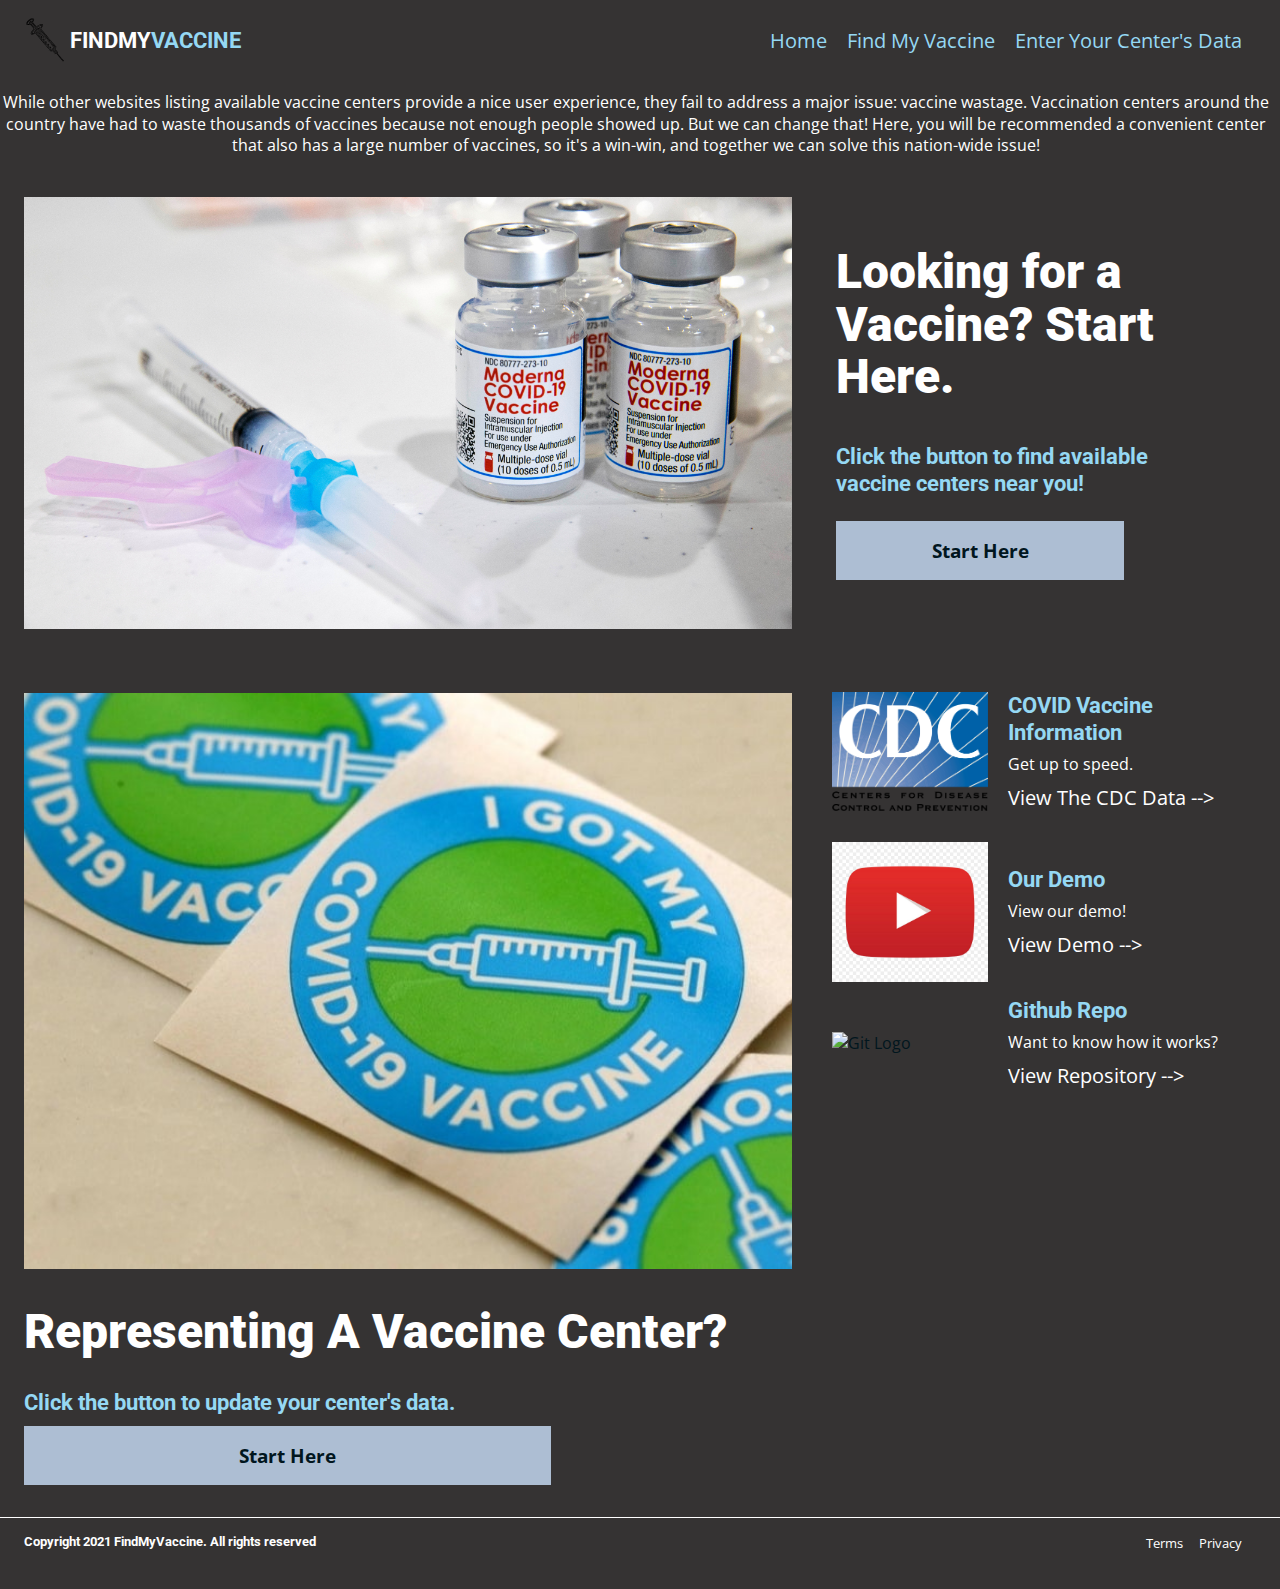
==== FindMyVaccineV3/index.html @ 6fdd0735 "Add files via upload" ====
<!DOCTYPE html>
<html>
  <head>
    <link rel="stylesheet" type="text/css" href="./resources/style.css">
    <link href="https://fonts.googleapis.com/css?family=Open+Sans:400,700|Roboto:400,700" rel="stylesheet">
    <title>FindMyVaccine</title>
    <link rel="icon" href="./resources/assets/images/ic-logo.ico">
  </head>
  <body>

    <!-- Header -->

    <header>
      <div class="logo">
        <img src="./resources/assets/images/vaccine-logo.svg" alt="Vaccine Logo">
        <h3 class="title-bar">FINDMY<span>VACCINE</span</h3>
      </div>
      <nav class="desktop">
        <a href="#">Home</a>
        <a href="./findVaccine.html">Find My Vaccine</a>
        <a href="./enterData.html">Enter Your Center's Data</a>
      </nav>
    </header>

    <!-- Main Section -->

    <main>

      <!-- Users -->

      <section class="paragraph">
        <div class="para">
          <p>While other websites listing available vaccine centers provide a nice user experience, they fail to address a major issue: vaccine wastage. Vaccination centers around the country have had to waste thousands of vaccines because not enough people showed up. But we can change that! Here, you will be recommended a convenient center that also has a large number of vaccines, so it's a win-win, and together we can solve this nation-wide issue!</p>
        </div>
      </section>

      <section class="landing-box">
        <img src="./resources/assets/images/moderna-img.jpeg" alt="Moderna">
        <div class="side-text">
          <h1>Looking for a Vaccine? Start Here.</h1>
          <h3>Click the button to find available vaccine centers near you!</h3>
          <a href="./findVaccine.html" class="start">Start Here</a>
        </div>
      </section>

      <!-- Centers -->

      <section class="information">
        <div class="multi-container">
          <div class="main-pic-box">
            <img src="./resources/assets/images/covid-centers.jpeg" alt="Student enjoying book outside">
            <div class="side-text">
              <h1>Representing A Vaccine Center?</h1>
              <h3>Click the button to update your center's data.</h3>
              <a href="./enterData.html" class="start">Start Here</a>
            </div>
          </div>
          <div class="stacked-content-box">
            <div class="content-box">
              <img id="pc-pic" src="./resources/assets/images/cdc-logo.png" alt="Bird's eye view of orientation" title="">
              <div class="side-text">
                <h3>COVID Vaccine Information</h3>
                <p>Get up to speed.</p>
                <a href="https://covid.cdc.gov/covid-data-tracker/#vaccinations" target="_blank">View The CDC Data --></a>
              </div>
            </div>
            <div class="content-box">
              <img id="pc-pic" src="./resources/assets/images/youtube-logo.jpeg" alt="Indoors look at common area" title="">
              <div class="side-text">
                <h3>Our Demo</h3>
                <p>View our demo!</p>
                <a href="#" target="_blank">View Demo --></a>
              </div>
            </div>
            <div class="content-box">
              <img id="pc-pic" src="./resources/assets/images/GitHub-mark.png" alt="Git Logo" title="">
              <div class="side-text">
                <h3>Github Repo</h3>
                <p>Want to know how it works?</p>
                <a href="#" target="_blank">View Repository --></a>
              </div>
            </div>
          </div>
        </div>
      </section>
    </main>
<!-- Footer Section -->

    <footer>
      <h5>Copyright 2021 FindMyVaccine. All rights reserved</h5>
      <nav class="legal">
          <span>Terms</span>
          <span>Privacy</span>
      </nav>
    </footer>
  </body>
</html>
---- FindMyVaccineV3/resources/style.css ----
/* Universal Styles */

* {
  margin: 0;
  padding: 0;
}

html {
  font-family: "Open Sans", sans-serif;
  font-size: 16px;
  color: #ffffff;
  background-color: rgb(53, 51, 51);
}

main {
  font-family: "Open Sans", sans-serif;
  position:relative;    /* handle fixed menu bar */
  top: 4rem;
  color: #01161E;
}

section {
  width: auto 0;
}

a {
  font-family: "Open Sans", sans-serif;
  text-decoration: none;
  padding-left: 1rem;
  color: #95d8f3;
  font-size: 1.25rem;
}

h1 {
  font-family: "Roboto", sans-serif;
  font-size: 3rem;
  font-weight: 900;
  line-height: 1.1;
  color: white;
}

h2 {
  font-family: "Roboto", sans-serif;
  font-size: 2.4rem;
  font-weight: bold;
  padding: 2rem 0;
}

h3 {
  font-family: "Roboto", sans-serif;
  font-size: 1.4rem;
  line-height: 1.2;
  font-weight: bold;
  color: #95d8f3;
}

h5, footer span {
  font-size: 0.8rem;
  color: #01161E;
}

p {
  line-height: 1.35;
  padding: 0.5rem 0.5rem 0.5rem 0;
  color: white;
}

/* Header Section */

header {
  background-color: rgb(53, 51, 51);
  height: 5rem;
  width: 100%;
  display: flex;
  justify-content: space-between;
  position: fixed;
  margin-top: 0px;
  z-index: 15;
}

header img {
  height: 3rem;
  padding: 0 2% 0 1.5rem;
}


.logo {
  display: flex;
  justify-content: space-between;
  align-items: center;
}

.title-bar {
  color: #ffffff;
}

.title-bar span {
  padding: 0;
  font-weight: bold;
  color: #95d8f3;
}

/* Navigation */

nav {
  padding-right: 3%;
  align-self: center;
  display: flex;
}

.desktop {
  display: inline-block;
}

.mobile {
  display: none;
}

/* Paragraph */

.para {
  padding-top: 20px;
}
.paragraph p {
  text-align: center;
}
/* Start Banner */

.side-text {
  display: inline-flex;
  flex-flow: column;
  justify-content: space-between;
  vertical-align: middle;
}
.main-pic-box .side-text h1 {
  margin-bottom: 30px;
  text-align: center;
}

.main-pic-box .side-text h3 {
  margin-bottom: 10px;
  color: #95d8f3;
}
.landing-box .side-text h1 {
  margin-bottom: 15px;
}

.landing-box img {
  display: inline-block;
  vertical-align: middle;
  width: 60%;
  margin: 2rem 2.5rem 2rem 1.5rem;
  flex-shrink: 0;
}

.landing-box h3 {
    margin: 1.5rem 0;
}

.landing-box .side-text {
    width: 30%;
    box-sizing: border-box;
}

.landing-box p, .main-pic-box p {
    margin-bottom: 1.5rem;
}

.above-form {
  margin: auto;
  width: 600px;
  text-align: center;
  padding-top: 15px;
}

.above-form h1 {
  margin-bottom: 15px;
}

input[type=text], select {
  width: 100%;
  padding: 12px 10px;
  margin: 8px 0;
  display: inline-block;
  border: 1px solid #ccc;
  border-radius: 4px;
  box-sizing: border-box;
}

input[type=submit] {
  width: 100%;
  background-color: #95d8f3;
  color: black;
  padding: 14px 20px;
  margin: 8px 0;
  border: none;
  border-radius: 4px;
  cursor: pointer;
}

input[type=submit]:hover {
  background-color: #FF7954;
}

.form {
  margin: auto;
  padding-bottom: 30px;
  width: 500px;
}

label {
  color: white;
}

/* Start Here Button */

.start {
  width: 75%;
  background-color: #ADBED3;
  color: #01161E;
  font-size: 1.2rem;
  padding: 1rem 0;
  text-align: center;
  transition:color 400ms, background-color 400ms;
  font-weight: bold;
}

.start:hover {
  background-color: #FF7954;
  color: #01161E;
}

/* Large Containers */

.multi-container {
  width: 100%;
  display: flex;
  flex-wrap: nowrap;
  background-color: rgb(53, 51, 51);
}

.main-pic-box {
  width: 60%;
  max-height: 50%;
  padding: 2rem 1.5rem;
}

.main-pic-box img, video {
  width: 100%;
  margin-bottom: 2rem;
}

.main-pic-box h2 {
  padding: 0 0 1.5rem 0;
}

#mobile-pic {
  display: none;
}
/* Small Containers*/

.stacked-content-box {
  display: flex;
  flex-flow: column;
  vertical-align: top;
  margin-top: 1rem;
  width: 35%;
}

.content-box img {
  width: 35%;
  margin: 3.5%;
  vertical-align: middle;
  display: inline-block;
}

.content-box .side-text {
  width: 56%;
}

.content-box a {
  color: #ffffff;
  padding: 0;
}

.thesis .main-pic-box {
  padding: 1rem 1rem 1.5rem 1.5rem;
}

.success-section {
  color: white;
  text-align: center;
}

.result {
  text-align: center;
}

.result h2 {
  color: #95d8f3;
  margin-left: 5px;
  margin-right: 5px;
  display: inline;
  text-align: center;
}

.data-success {
  text-align: center;
}

.data-success h1 {
  color: #95d8f3;
}
/* Footer Section*/

footer {
  background-color: rgb(53, 51, 51);
  border-top: 1px solid #ffffff;
  display: flex;
  justify-content: space-between;
  position:relative;    /* handle fixed menu bar */
  top: 4rem;
  width: 100%
}

footer h5 {
  font-family: "Roboto", sans-serif;
  display: inline-block;
  padding: 1rem 1.5rem;
  margin-bottom: 1.5rem;
  color: white;
}

footer nav {
  align-self: auto;
  padding-top: 1rem;
}

footer span {
  padding-left: 1rem;
  color: white;
}

/* Tablet Settings for Smoother Transition */

@media only screen and (max-width:825px) {

  .landing-box img, .main-pic-box {
    width: 40%;
  }
  .landing-box .side-text, .stacked-content-box {
    width: 45%;
  }
  .course-box {
    width: 45%;
  }
}

/* Mobile Settings */

@media only screen and (max-width:470px) {

/* Do Not Display */

footer nav, .desktop, .logo, .information .main-pic-box,
.thesis .stacked-content-box, .thesis p, .thesis h3, .course-box img,
.course-box p, #pc-pic {
  display: none;
}

/* Mobile Header */

.mobile {
  display: flex;
  justify-content: space-around;
  width: 100%;
}

.mobile img {
  width: auto;
  height: 90%;
}

/* Mobile Start Banner */

.start {
  width: 100%;
  align-self: center;
}

.landing-box img {
  width: 90%;
  padding: 2rem 1rem;
  margin: auto;
}

.landing-box .side-text {
  width: 100%;
  padding: 0 1rem;
  margin: auto;
}

/* Mobile Campus Section */

.stacked-content-box, .content-box .side-text{
  width: 100%;
  background-color: white;
}

.content-box {
  display: flex;
  flex-flow: column;
}

#mobile-pic {
  display: block;
  box-sizing: border-box;
  padding: 1rem 1rem 1.5rem 1rem;
}

.content-box img {
  width: 100%;
  margin: auto;
  background-color: white;
}

.content-box .side-text {
  box-sizing: border-box;
  padding: 1rem;
}

.content-box a {
  font-size: 1rem;
}

/* Mobile Footer */

h5 {
  margin: 1.5rem 0 0 0;
}

}
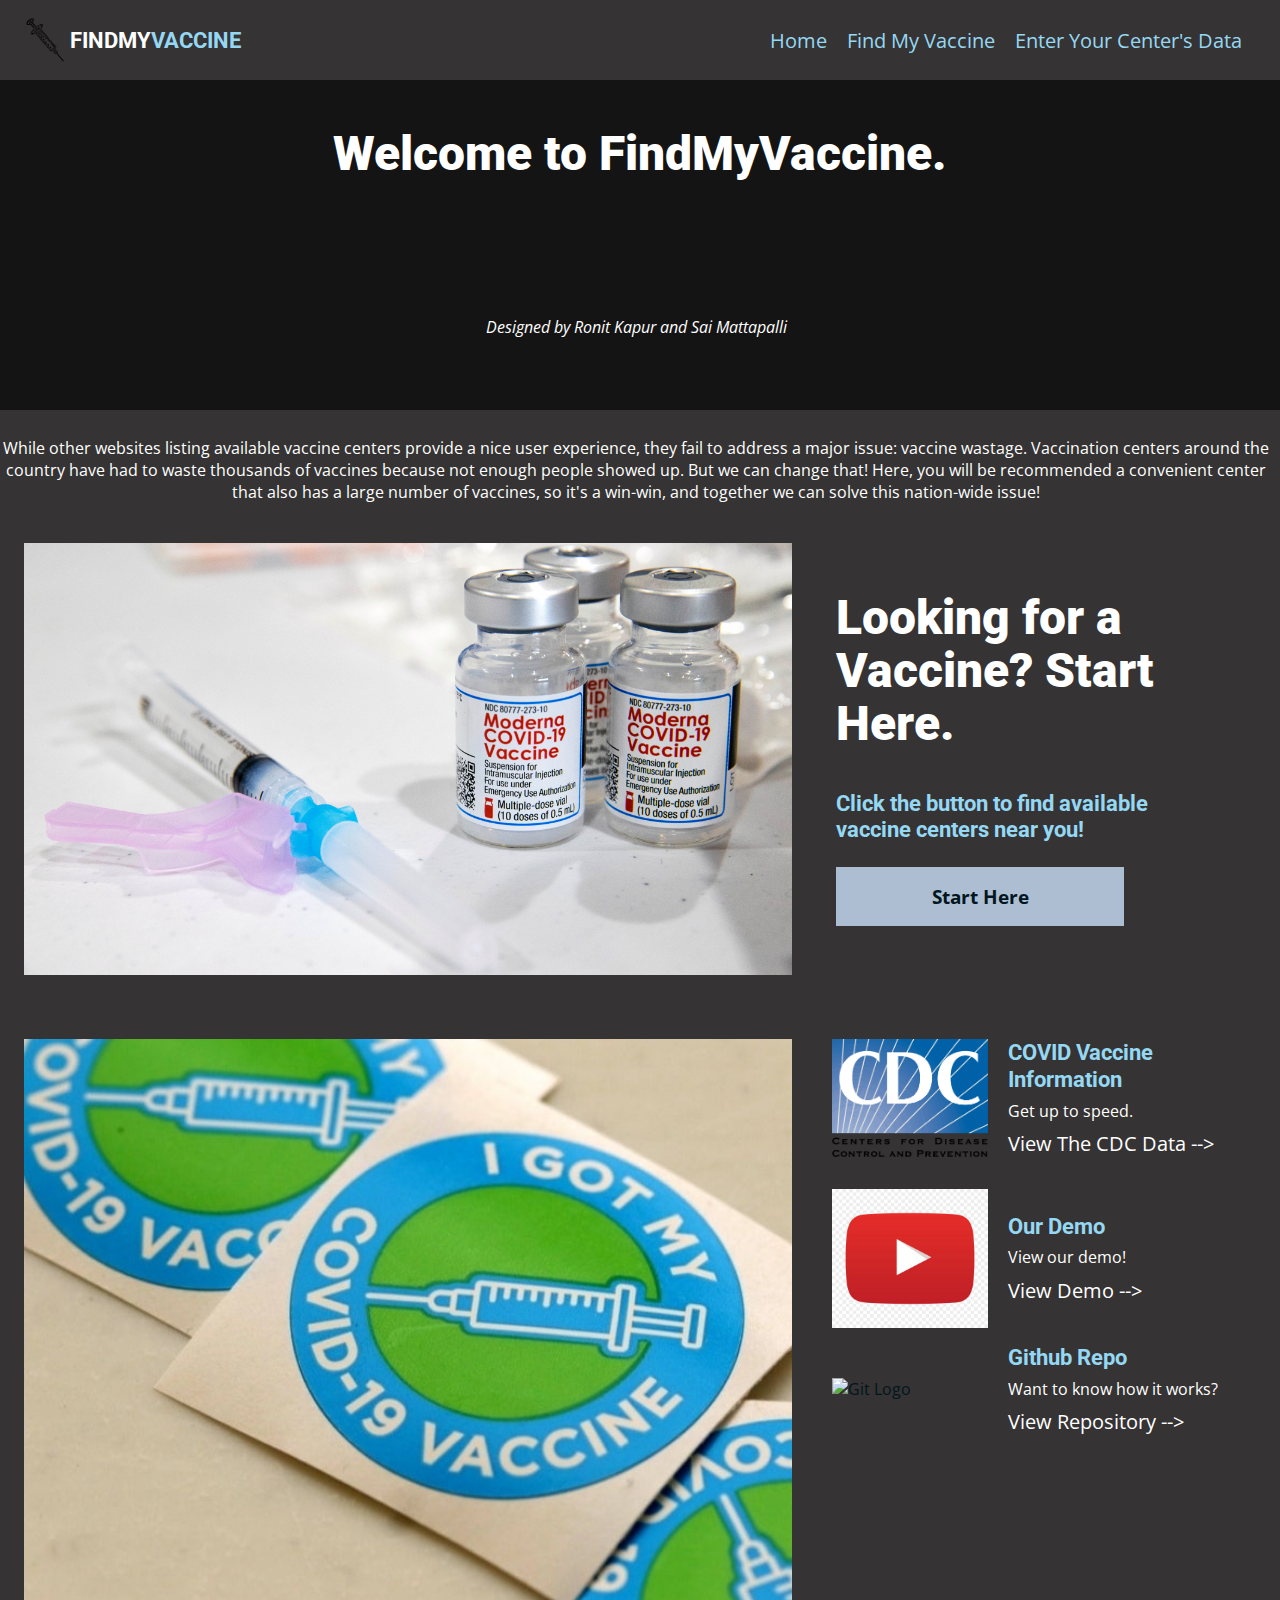
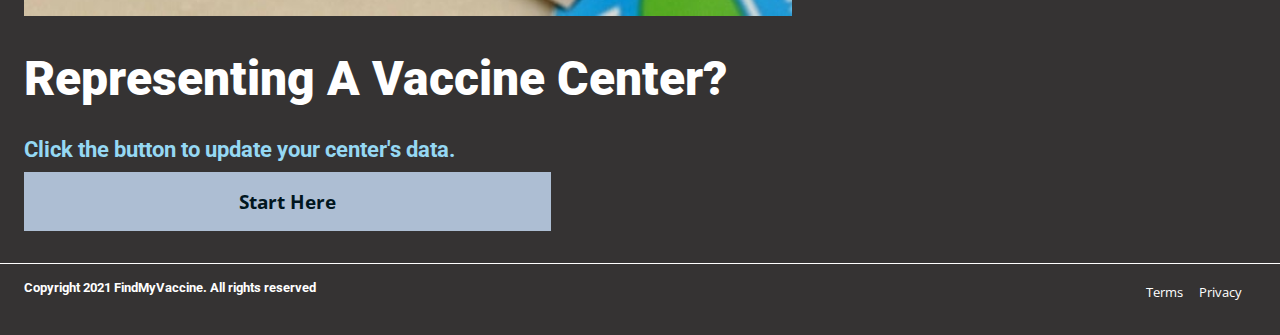
==== commit 6dcf8948: "Add files via upload" ====
--- a/FindMyVaccineV3/index.html
+++ b/FindMyVaccineV3/index.html
@@ -27,13 +27,16 @@
     <main>
 
       <!-- Users -->
-
       <section class="paragraph">
-        <div class="para">
-          <p>While other websites listing available vaccine centers provide a nice user experience, they fail to address a major issue: vaccine wastage. Vaccination centers around the country have had to waste thousands of vaccines because not enough people showed up. But we can change that! Here, you will be recommended a convenient center that also has a large number of vaccines, so it's a win-win, and together we can solve this nation-wide issue!</p>
+        <div class="banner">
+          <div class="banner-text">
+            <h1>Welcome to FindMyVaccine.</h1>
+            <p><i>Designed by Ronit Kapur and Sai Mattapalli</i></p>
         </div>
       </section>
-
+      <div class="para">
+        <p>While other websites listing available vaccine centers provide a nice user experience, they fail to address a major issue: vaccine wastage. Vaccination centers around the country have had to waste thousands of vaccines because not enough people showed up. But we can change that! Here, you will be recommended a convenient center that also has a large number of vaccines, so it's a win-win, and together we can solve this nation-wide issue!</p>
+      </div>
       <section class="landing-box">
         <img src="./resources/assets/images/moderna-img.jpeg" alt="Moderna">
         <div class="side-text">
@@ -69,7 +72,7 @@
               <div class="side-text">
                 <h3>Our Demo</h3>
                 <p>View our demo!</p>
-                <a href="#" target="_blank">View Demo --></a>
+                <a href="https://www.youtube.com/watch?v=dQw4w9WgXcQ" target="_blank">View Demo --></a>
               </div>
             </div>
             <div class="content-box">
@@ -77,7 +80,7 @@
               <div class="side-text">
                 <h3>Github Repo</h3>
                 <p>Want to know how it works?</p>
-                <a href="#" target="_blank">View Repository --></a>
+                <a href="https://github.com/rkloco/find-my-vaccine" target="_blank">View Repository --></a>
               </div>
             </div>
           </div>
@@ -89,8 +92,8 @@
     <footer>
       <h5>Copyright 2021 FindMyVaccine. All rights reserved</h5>
       <nav class="legal">
-          <span>Terms</span>
-          <span>Privacy</span>
+          <span><a href="https://www.youtube.com/watch?v=dQw4w9WgXcQ" target="_blank">Terms</a></span>
+          <span><a href="https://www.youtube.com/watch?v=dQw4w9WgXcQ" target="_blank"">Privacy</a></span>
       </nav>
     </footer>
   </body>
--- a/FindMyVaccineV3/resources/style.css
+++ b/FindMyVaccineV3/resources/style.css
@@ -54,7 +54,7 @@
   color: #95d8f3;
 }
 
-h5, footer span {
+h5, footer a {
   font-size: 0.8rem;
   color: #01161E;
 }
@@ -116,10 +116,23 @@
   display: none;
 }
 
+/* Banner */
+
+.banner {
+  padding-top: 4rem;
+  background-image: linear-gradient(rgba(0, 0, 0, 0.6), rgba(0, 0, 0, 0.6)), url(https://www.fda.gov/files/styles/main_image_medium/public/iStock-157317886.jpg?itok=cIP_Y0sF);
+  padding-bottom: 4rem;
+}
+.banner h1 {
+  text-align: center;
+  padding-bottom: 8rem;
+}
+
 /* Paragraph */
 
 .para {
   padding-top: 20px;
+  text-align: center;
 }
 .paragraph p {
   text-align: center;
@@ -196,6 +209,7 @@
   border: none;
   border-radius: 4px;
   cursor: pointer;
+  transition:color 400ms, background-color 400ms;
 }
 
 input[type=submit]:hover {
@@ -336,7 +350,7 @@
   padding-top: 1rem;
 }
 
-footer span {
+footer a {
   padding-left: 1rem;
   color: white;
 }
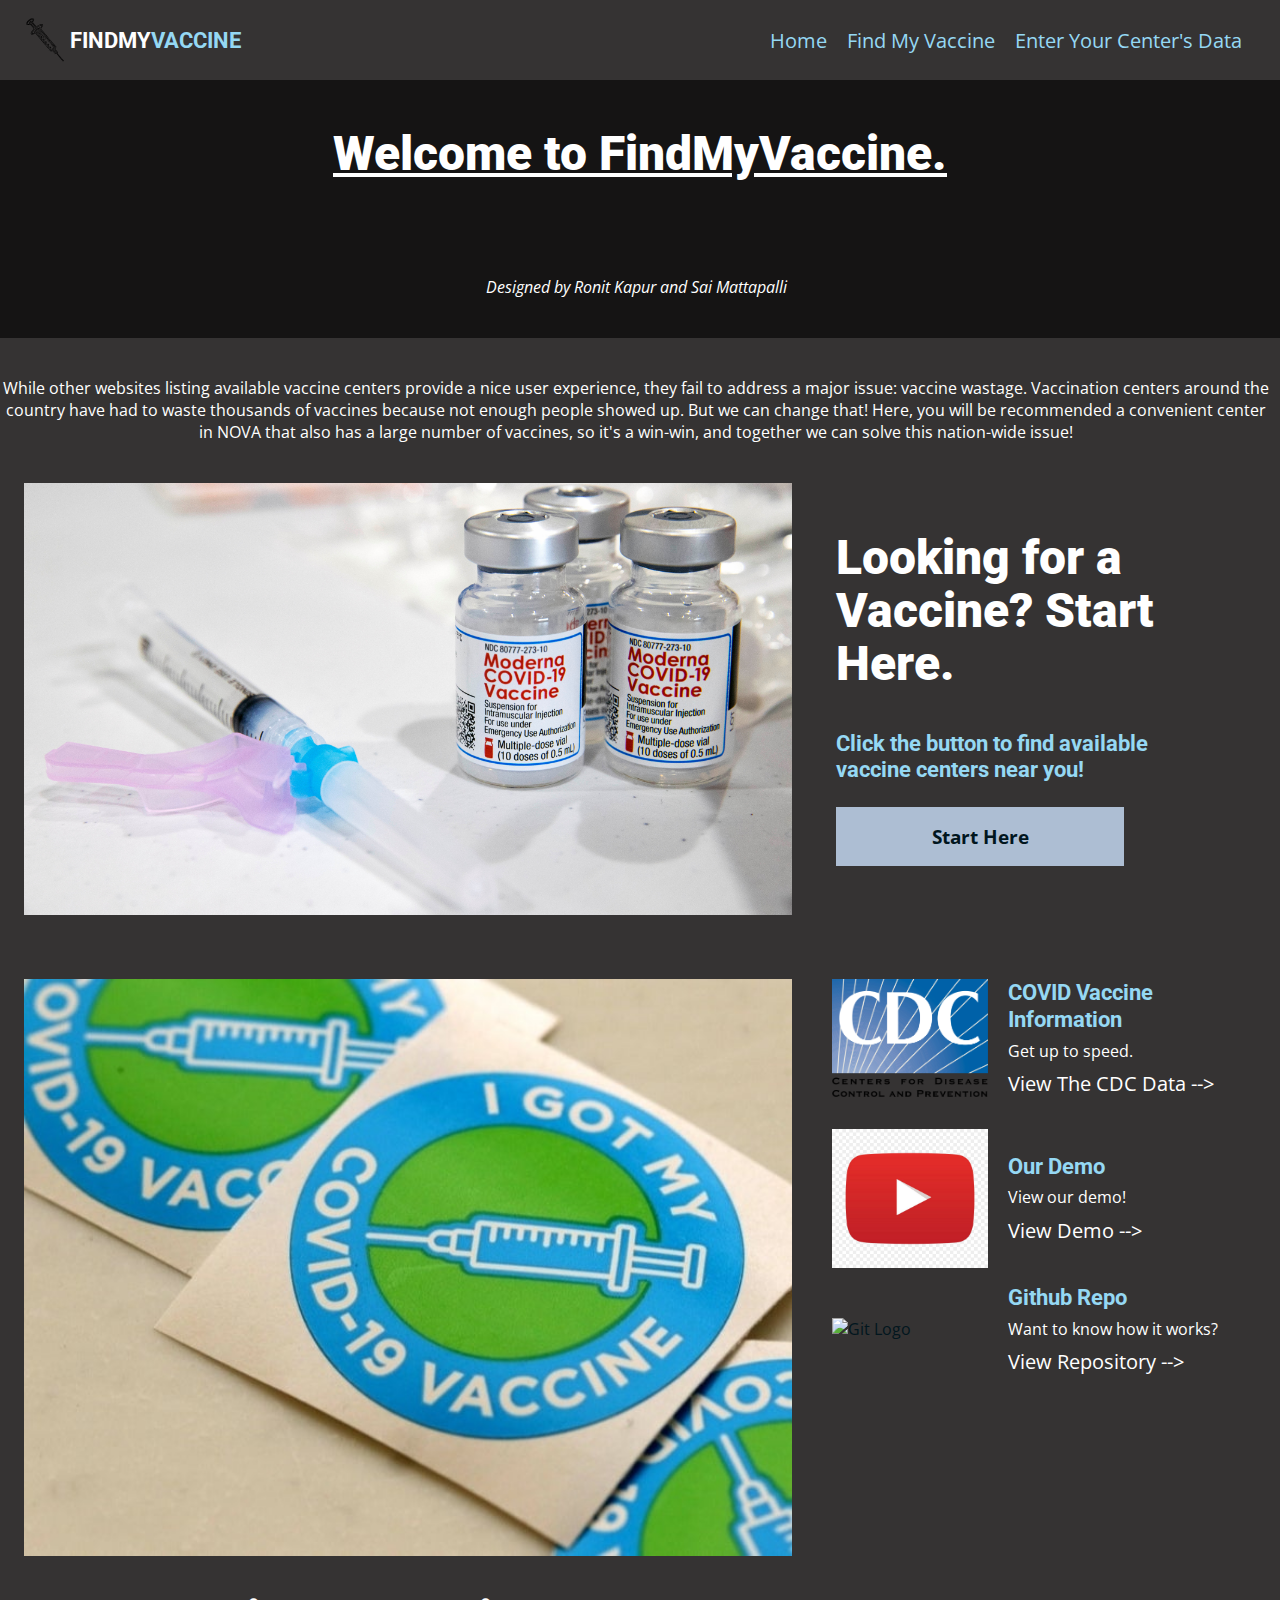
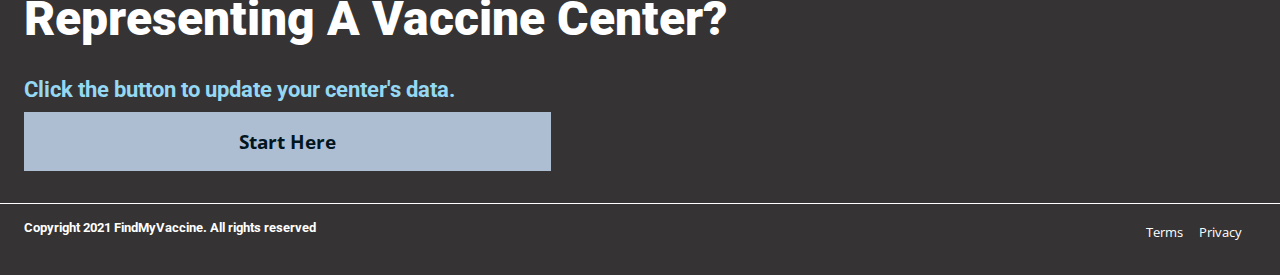
==== commit 52df1de0: "Add files via upload" ====
--- a/FindMyVaccineV3/index.html
+++ b/FindMyVaccineV3/index.html
@@ -30,12 +30,12 @@
       <section class="paragraph">
         <div class="banner">
           <div class="banner-text">
-            <h1>Welcome to FindMyVaccine.</h1>
+            <h1><u>Welcome to FindMyVaccine.</u></h1>
             <p><i>Designed by Ronit Kapur and Sai Mattapalli</i></p>
         </div>
       </section>
       <div class="para">
-        <p>While other websites listing available vaccine centers provide a nice user experience, they fail to address a major issue: vaccine wastage. Vaccination centers around the country have had to waste thousands of vaccines because not enough people showed up. But we can change that! Here, you will be recommended a convenient center that also has a large number of vaccines, so it's a win-win, and together we can solve this nation-wide issue!</p>
+        <p>While other websites listing available vaccine centers provide a nice user experience, they fail to address a major issue: vaccine wastage. Vaccination centers around the country have had to waste thousands of vaccines because not enough people showed up. But we can change that! Here, you will be recommended a convenient center in NOVA that also has a large number of vaccines, so it's a win-win, and together we can solve this nation-wide issue!</p>
       </div>
       <section class="landing-box">
         <img src="./resources/assets/images/moderna-img.jpeg" alt="Moderna">
@@ -91,9 +91,9 @@
 
     <footer>
       <h5>Copyright 2021 FindMyVaccine. All rights reserved</h5>
-      <nav class="legal">
+      <nav class="rickroll_lmao">
           <span><a href="https://www.youtube.com/watch?v=dQw4w9WgXcQ" target="_blank">Terms</a></span>
-          <span><a href="https://www.youtube.com/watch?v=dQw4w9WgXcQ" target="_blank"">Privacy</a></span>
+          <span><a href="https://www.youtube.com/watch?v=dQw4w9WgXcQ" target="_blank">Privacy</a></span>
       </nav>
     </footer>
   </body>
--- a/FindMyVaccineV3/resources/style.css
+++ b/FindMyVaccineV3/resources/style.css
@@ -121,11 +121,16 @@
 .banner {
   padding-top: 4rem;
   background-image: linear-gradient(rgba(0, 0, 0, 0.6), rgba(0, 0, 0, 0.6)), url(https://www.fda.gov/files/styles/main_image_medium/public/iStock-157317886.jpg?itok=cIP_Y0sF);
-  padding-bottom: 4rem;
-}
-.banner h1 {
+  padding-bottom: 2rem;
+  text-align: center;
+}
+.banner u {
   text-align: center;
   padding-bottom: 8rem;
+}
+
+.banner p {
+  padding-top: 6rem;
 }
 
 /* Paragraph */
@@ -134,7 +139,8 @@
   padding-top: 20px;
   text-align: center;
 }
-.paragraph p {
+.para p {
+  padding-top: 20px;
   text-align: center;
 }
 /* Start Banner */
